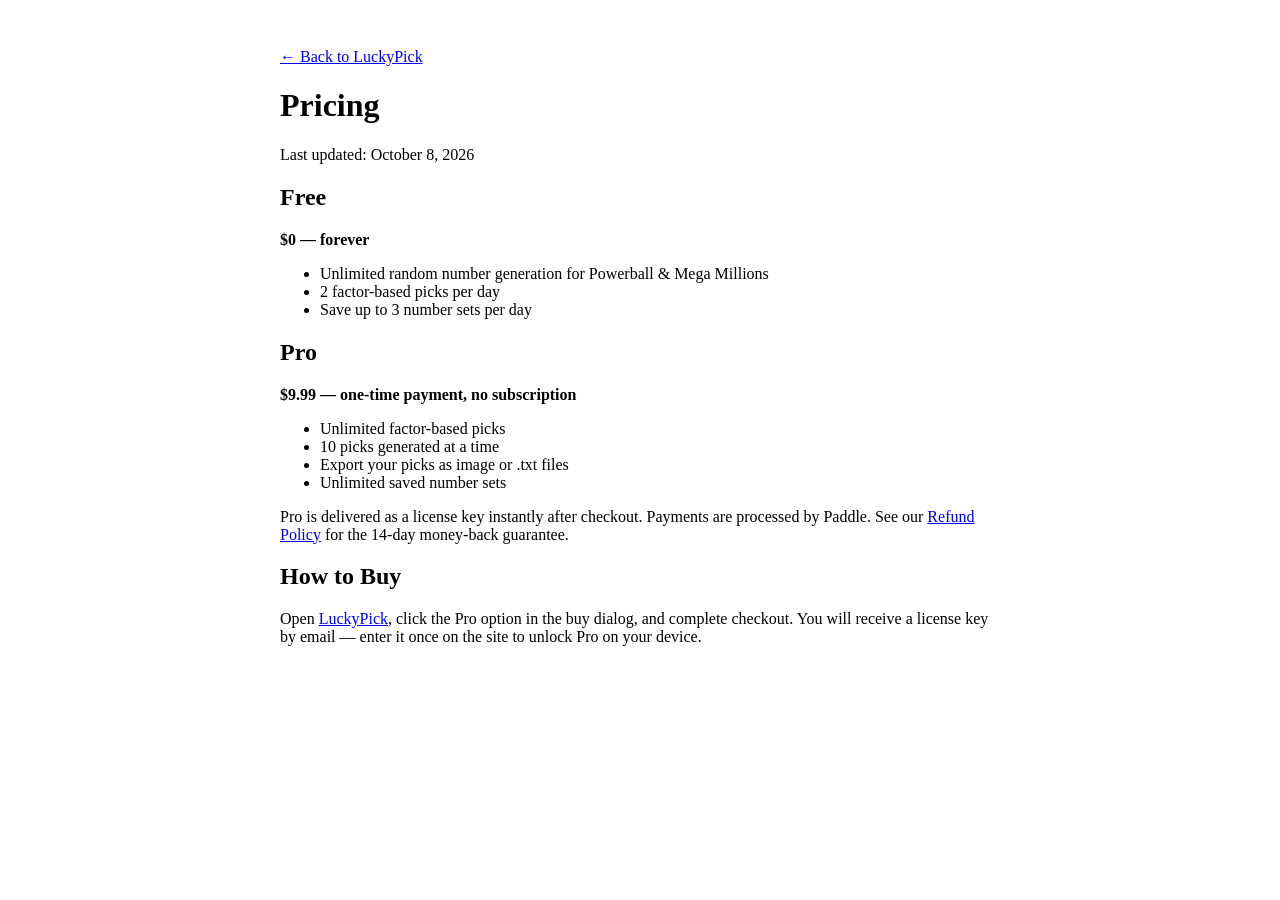
==== public/pricing.html @ 478db5dc "docs+feat: add pricing page (Paddle verification), record PayPal x WF binding test results" ====
<!DOCTYPE html>
<html lang="en">
<head>
  <meta charset="UTF-8" />
  <meta name="viewport" content="width=device-width, initial-scale=1.0" />
  <title>Pricing – LuckyPick Pro</title>
  <link rel="stylesheet" href="/css/styles.css" />
</head>
<body>
<div class="wrap" style="max-width:720px; margin:0 auto; padding:24px 16px 40px;">
  <p><a href="/">← Back to LuckyPick</a></p>
  <h1>Pricing</h1>
  <p>Last updated: October 8, 2026</p>

  <h2>Free</h2>
  <p><b>$0 — forever</b></p>
  <ul>
    <li>Unlimited random number generation for Powerball &amp; Mega Millions</li>
    <li>2 factor-based picks per day</li>
    <li>Save up to 3 number sets per day</li>
  </ul>

  <h2>Pro</h2>
  <p><b>$9.99 — one-time payment, no subscription</b></p>
  <ul>
    <li>Unlimited factor-based picks</li>
    <li>10 picks generated at a time</li>
    <li>Export your picks as image or .txt files</li>
    <li>Unlimited saved number sets</li>
  </ul>
  <p>Pro is delivered as a license key instantly after checkout. Payments are processed by Paddle. See our <a href="/refunds">Refund Policy</a> for the 14-day money-back guarantee.</p>

  <h2>How to Buy</h2>
  <p>Open <a href="https://lucky.daobox.app">LuckyPick</a>, click the Pro option in the buy dialog, and complete checkout. You will receive a license key by email — enter it once on the site to unlock Pro on your device.</p>
</div>
</body>
</html>
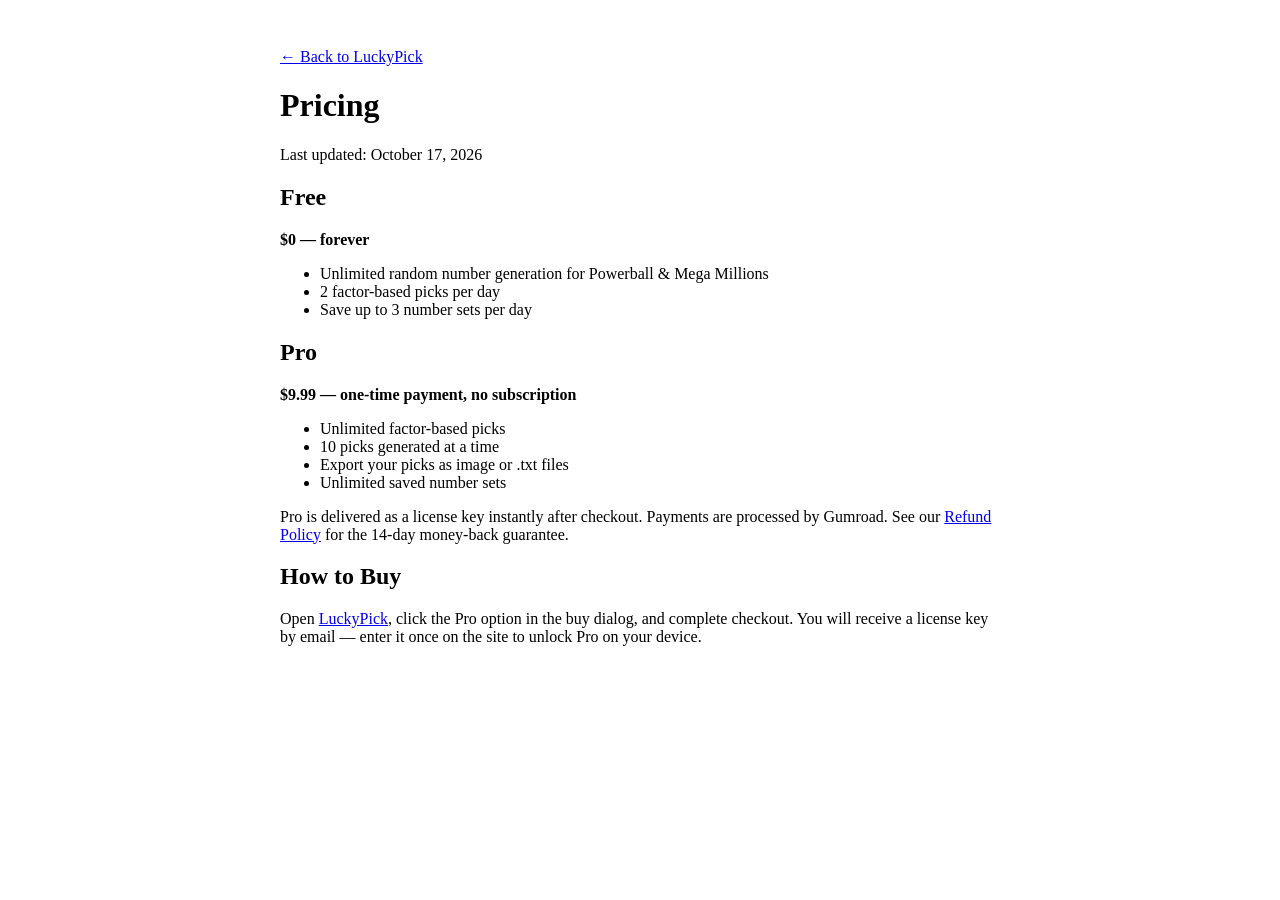
==== commit 4107de36: "feat: Gumroad Pro checkout and license activation, v1.4 / SW v58" ====
--- a/public/pricing.html
+++ b/public/pricing.html
@@ -10,7 +10,7 @@
 <div class="wrap" style="max-width:720px; margin:0 auto; padding:24px 16px 40px;">
   <p><a href="/">← Back to LuckyPick</a></p>
   <h1>Pricing</h1>
-  <p>Last updated: October 8, 2026</p>
+  <p>Last updated: October 17, 2026</p>
 
   <h2>Free</h2>
   <p><b>$0 — forever</b></p>
@@ -28,10 +28,10 @@
     <li>Export your picks as image or .txt files</li>
     <li>Unlimited saved number sets</li>
   </ul>
-  <p>Pro is delivered as a license key instantly after checkout. Payments are processed by Paddle. See our <a href="/refunds">Refund Policy</a> for the 14-day money-back guarantee.</p>
+  <p>Pro is delivered as a license key instantly after checkout. Payments are processed by Gumroad. See our <a href="/refunds">Refund Policy</a> for the 14-day money-back guarantee.</p>
 
   <h2>How to Buy</h2>
-  <p>Open <a href="https://lucky.daobox.app">LuckyPick</a>, click the Pro option in the buy dialog, and complete checkout. You will receive a license key by email — enter it once on the site to unlock Pro on your device.</p>
+  <p>Open <a href="https://draw.daobox.app">LuckyPick</a>, click the Pro option in the buy dialog, and complete checkout. You will receive a license key by email — enter it once on the site to unlock Pro on your device.</p>
 </div>
 </body>
 </html>
